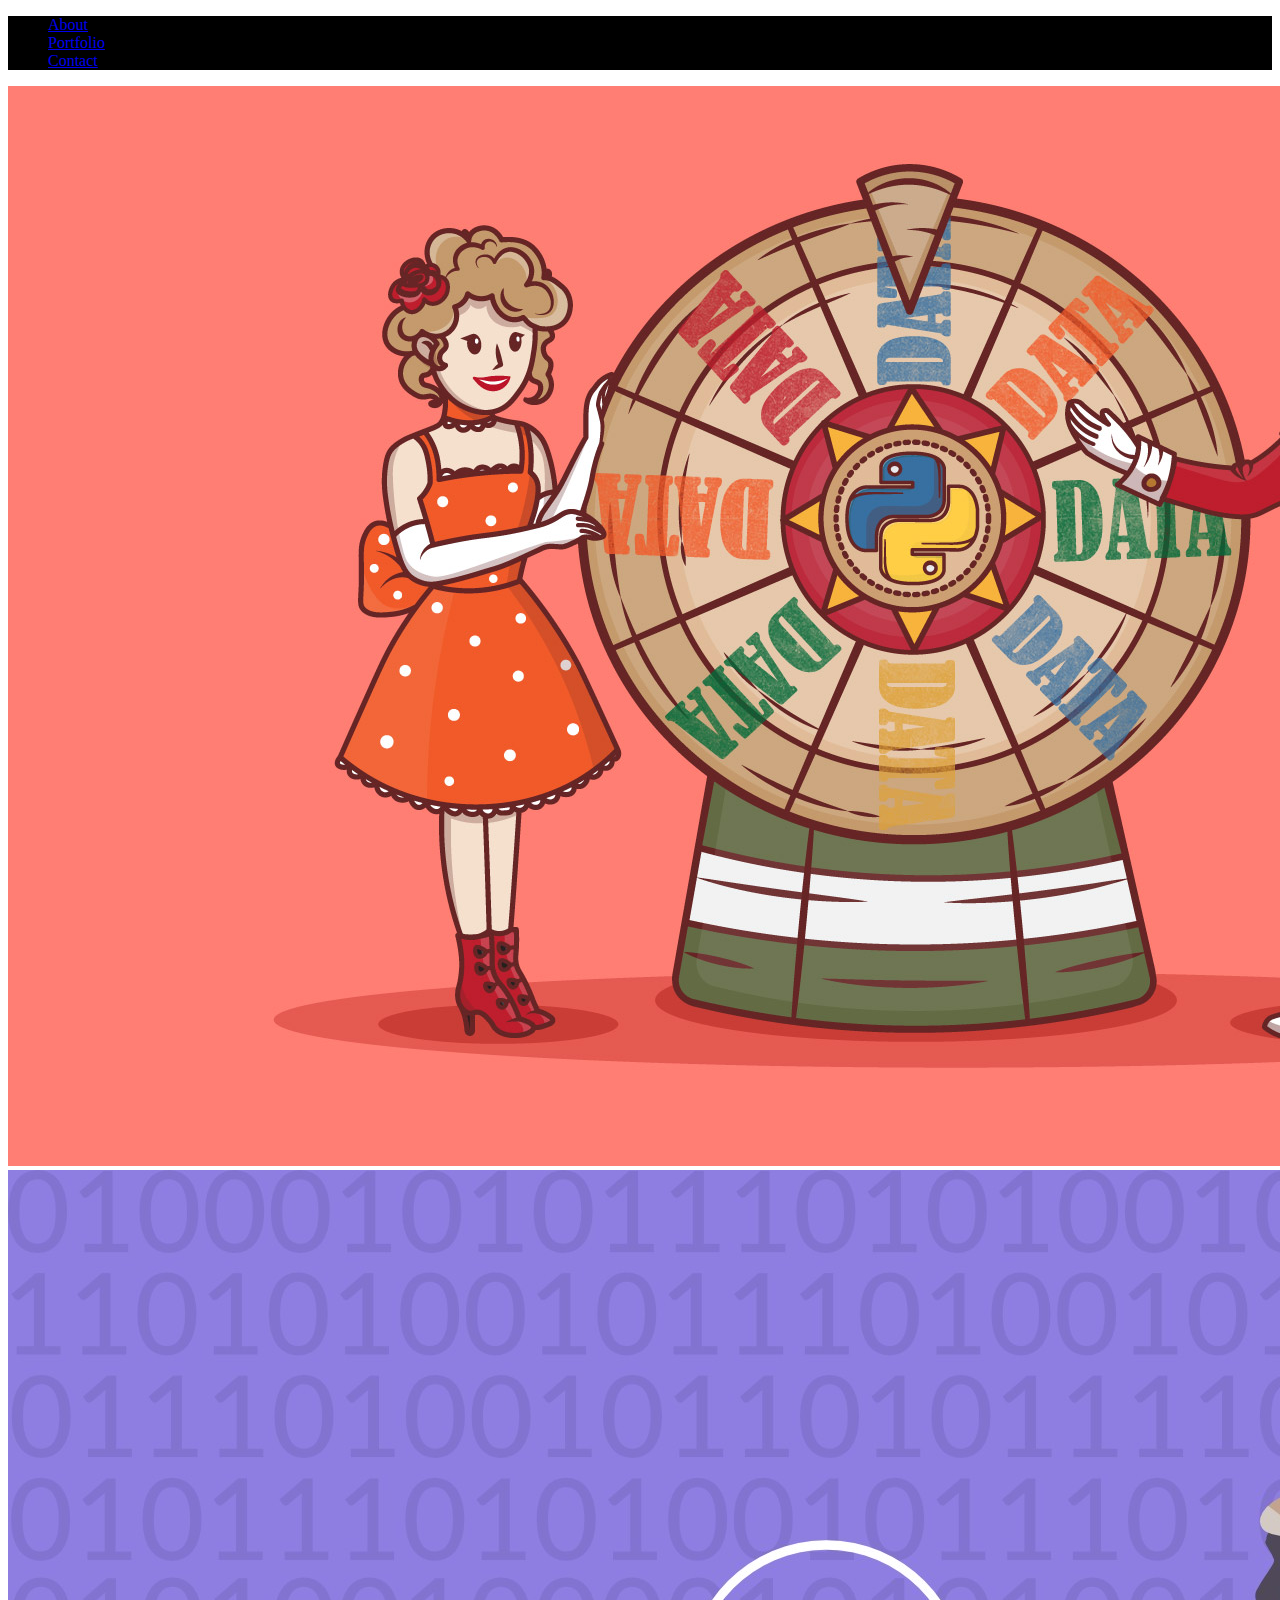
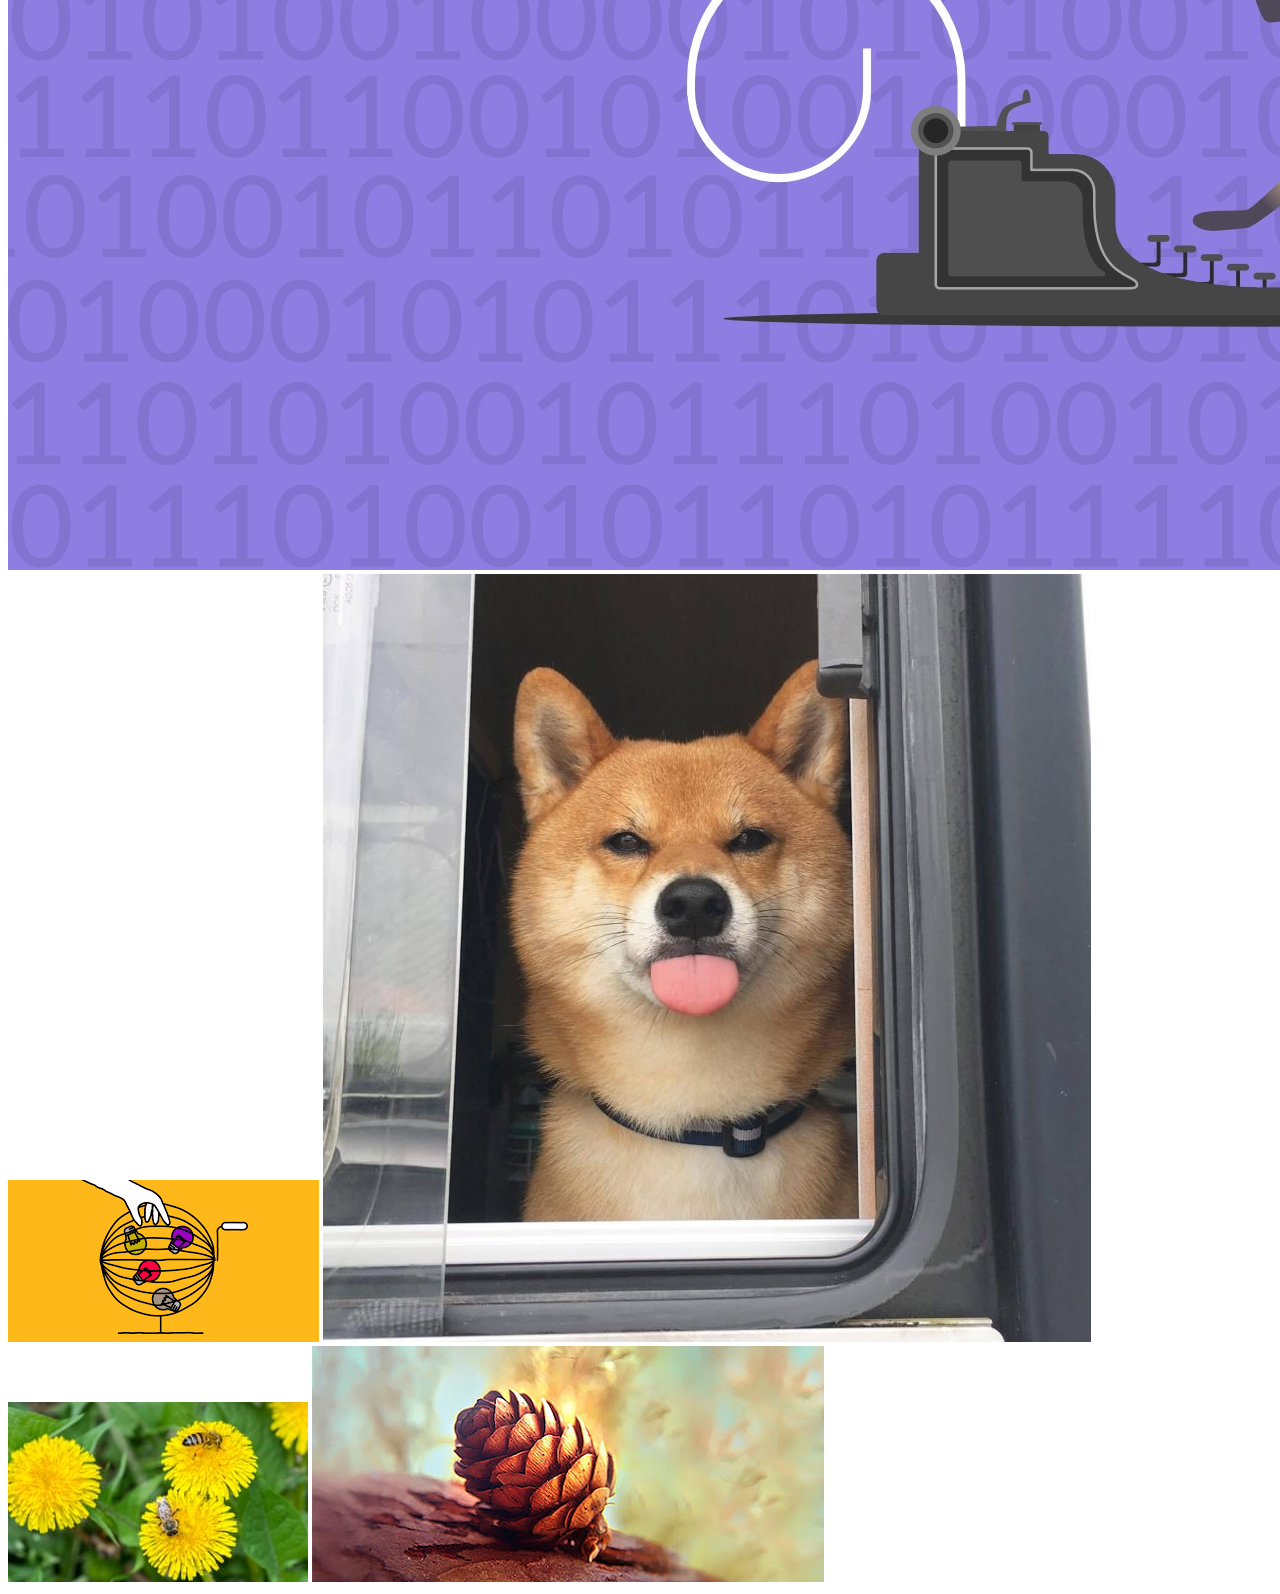
==== tabs/portfolio.html @ 24ce25c7 "Restructured files" ====
<!DOCTYPE html>
<html>
    <head>
        <link rel="stylesheet" href="https://stackpath.bootstrapcdn.com/bootstrap/4.5.0/css/bootstrap.min.css" integrity="sha384-9aIt2nRpC12Uk9gS9baDl411NQApFmC26EwAOH8WgZl5MYYxFfc+NcPb1dKGj7Sk" crossorigin="anonymous">
        <link rel="stylesheet" href="../assets/portfolio.css">
    </head>
    
    <div class="container">
        
        <!--Navbar-->
        <div class= "row col-md-6 col-lg-4 col-12">
            <nav class="navbar navbar-expand-lg navbar-expand-md navbar-expand-xs">
                <!--Links-->
                <ul class="navbar-nav">
                    <li class="nav-item">
                        <a class="nav-link" href="../index.html">About</a>
                    </li>
                    
                    <li class="nav-item">
                        <a class="nav-link" href="./portfolio.html">Portfolio</a>
                    </li>
                    
                    <li class="nav-item">
                        <a class="nav-link" href="./contact.html">Contact</a>
                    </li>
                </ul>
            </nav>
        </div>
        
        <!--Portfolio Pictures-->
        <div class="row">
            <img src="../assets/port1.jpg" alt="portfolio-picture-1"class="rounded float-right col-md-6 col-lg-4 col-8 img-fluid max-width:30%">
            <img src="../assets/port2.jpeg" alt="portfolio-picture-2"class="rounded float-right col-md-6 col-lg-4 col-8 img-fluid max-width:30%">
            <img src="../assets/port3.png" alt="portfolio-picture-3"class="rounded float-right col-md-6 col-lg-4 col-8 img-fluid max-width:30%">
            <img src="../assets/port4.jpg" alt="portfolio-picture-4"class="rounded float-right col-md-6 col-lg-4 col-8 img-fluid max-width:30%">
            <img src="../assets/port5.jpg" alt="portfolio-picture-5"class="rounded float-right col-md-6 col-lg-4 col-8 img-fluid max-width:30%">
            <img src="../assets/port6.jpg" alt="portfolio-picture-6"class="rounded float-right col-md-6 col-lg-4 col-8 img-fluid max-width:30%">
        </div>
    </div>

</html>
---- assets/portfolio.css ----
.navbar {
    background-color: black;
    
}
#vincent{
    background-color: lightgrey;
    color: darkblue;
}
#body {
    background-color: lightcyan; 
}
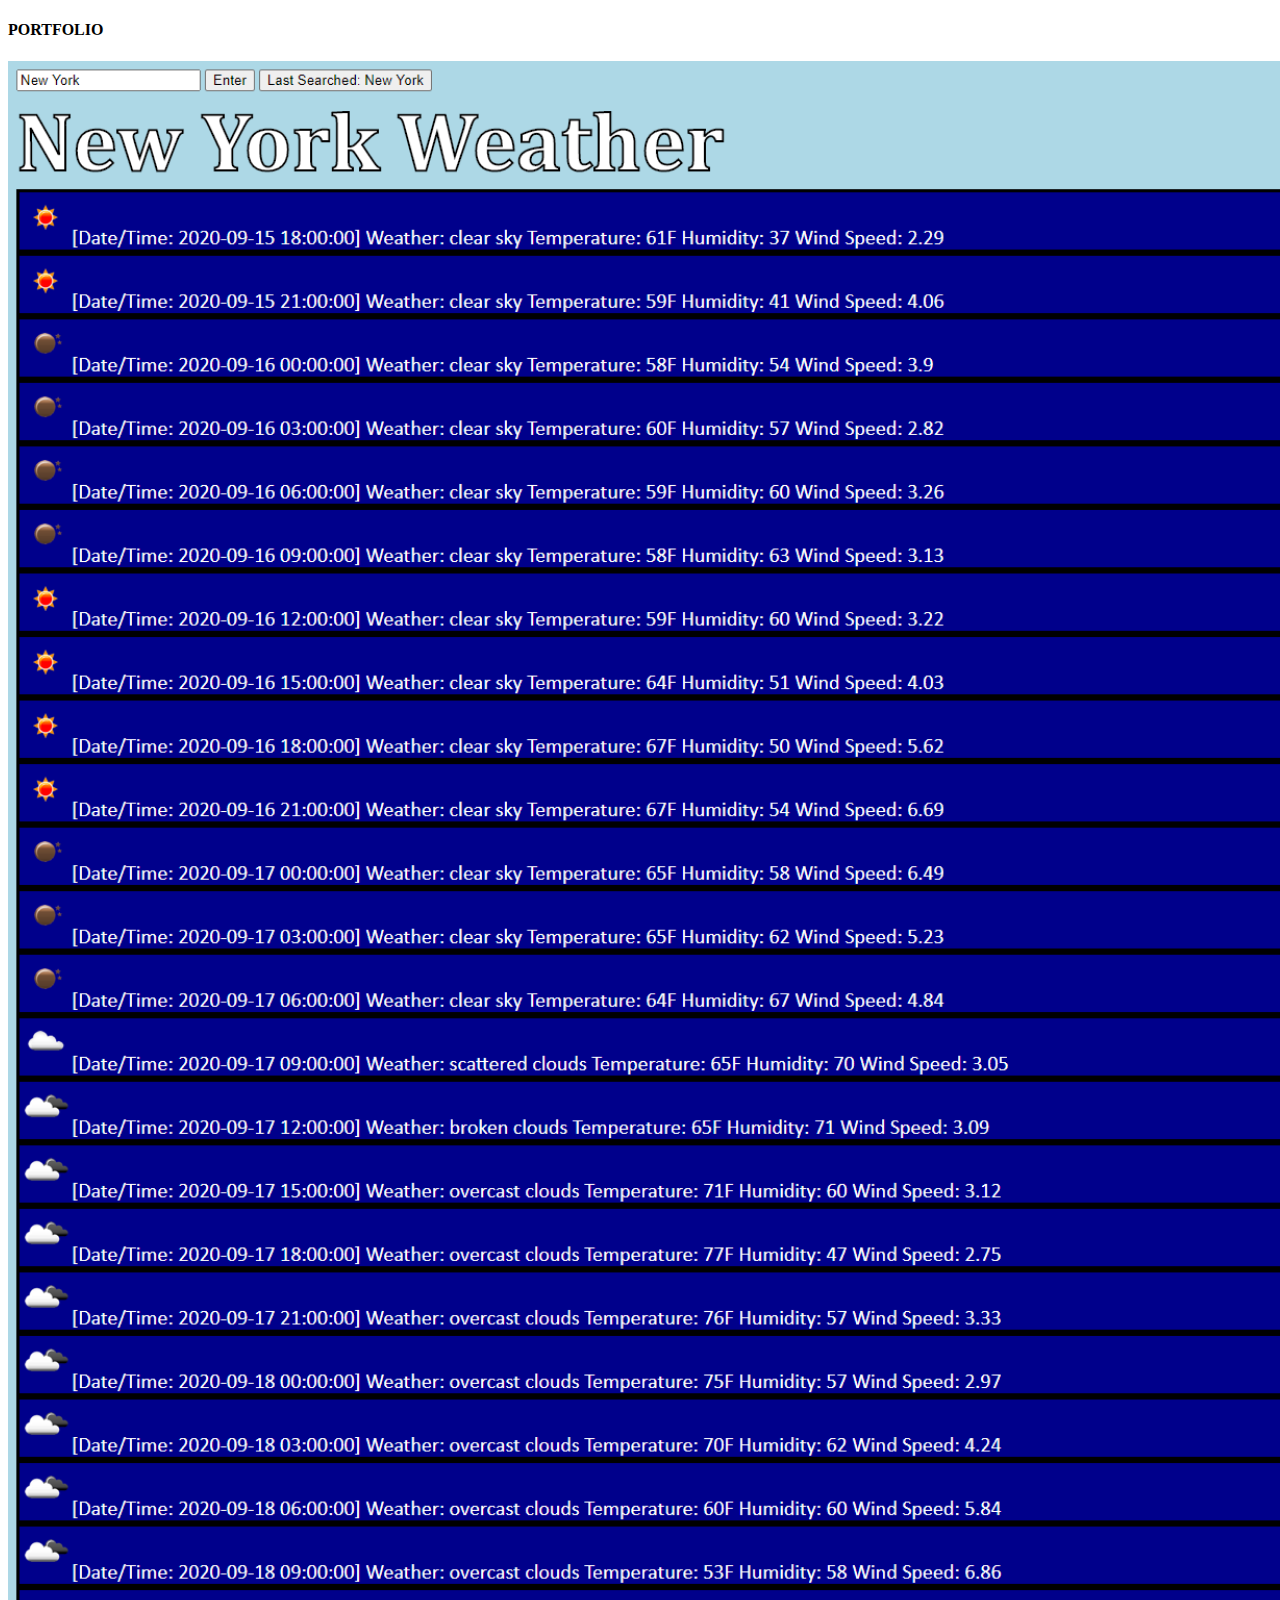
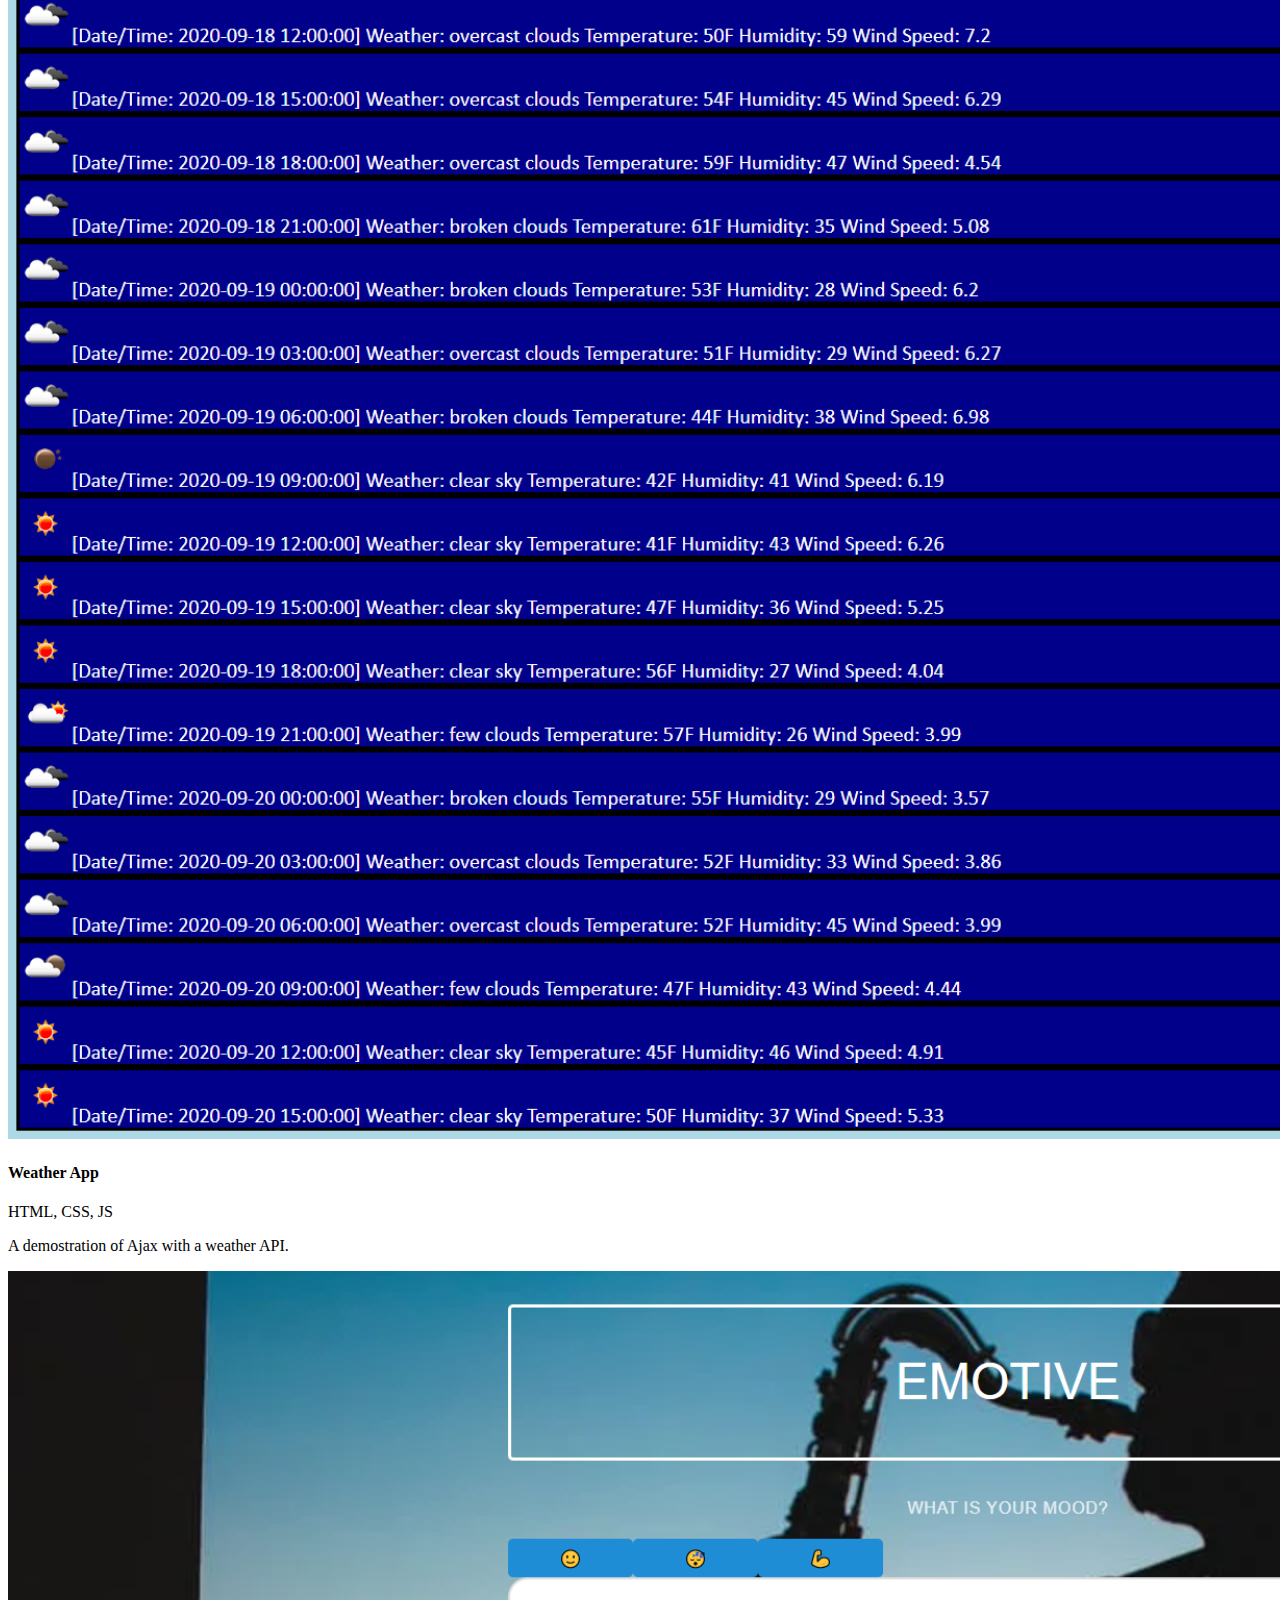
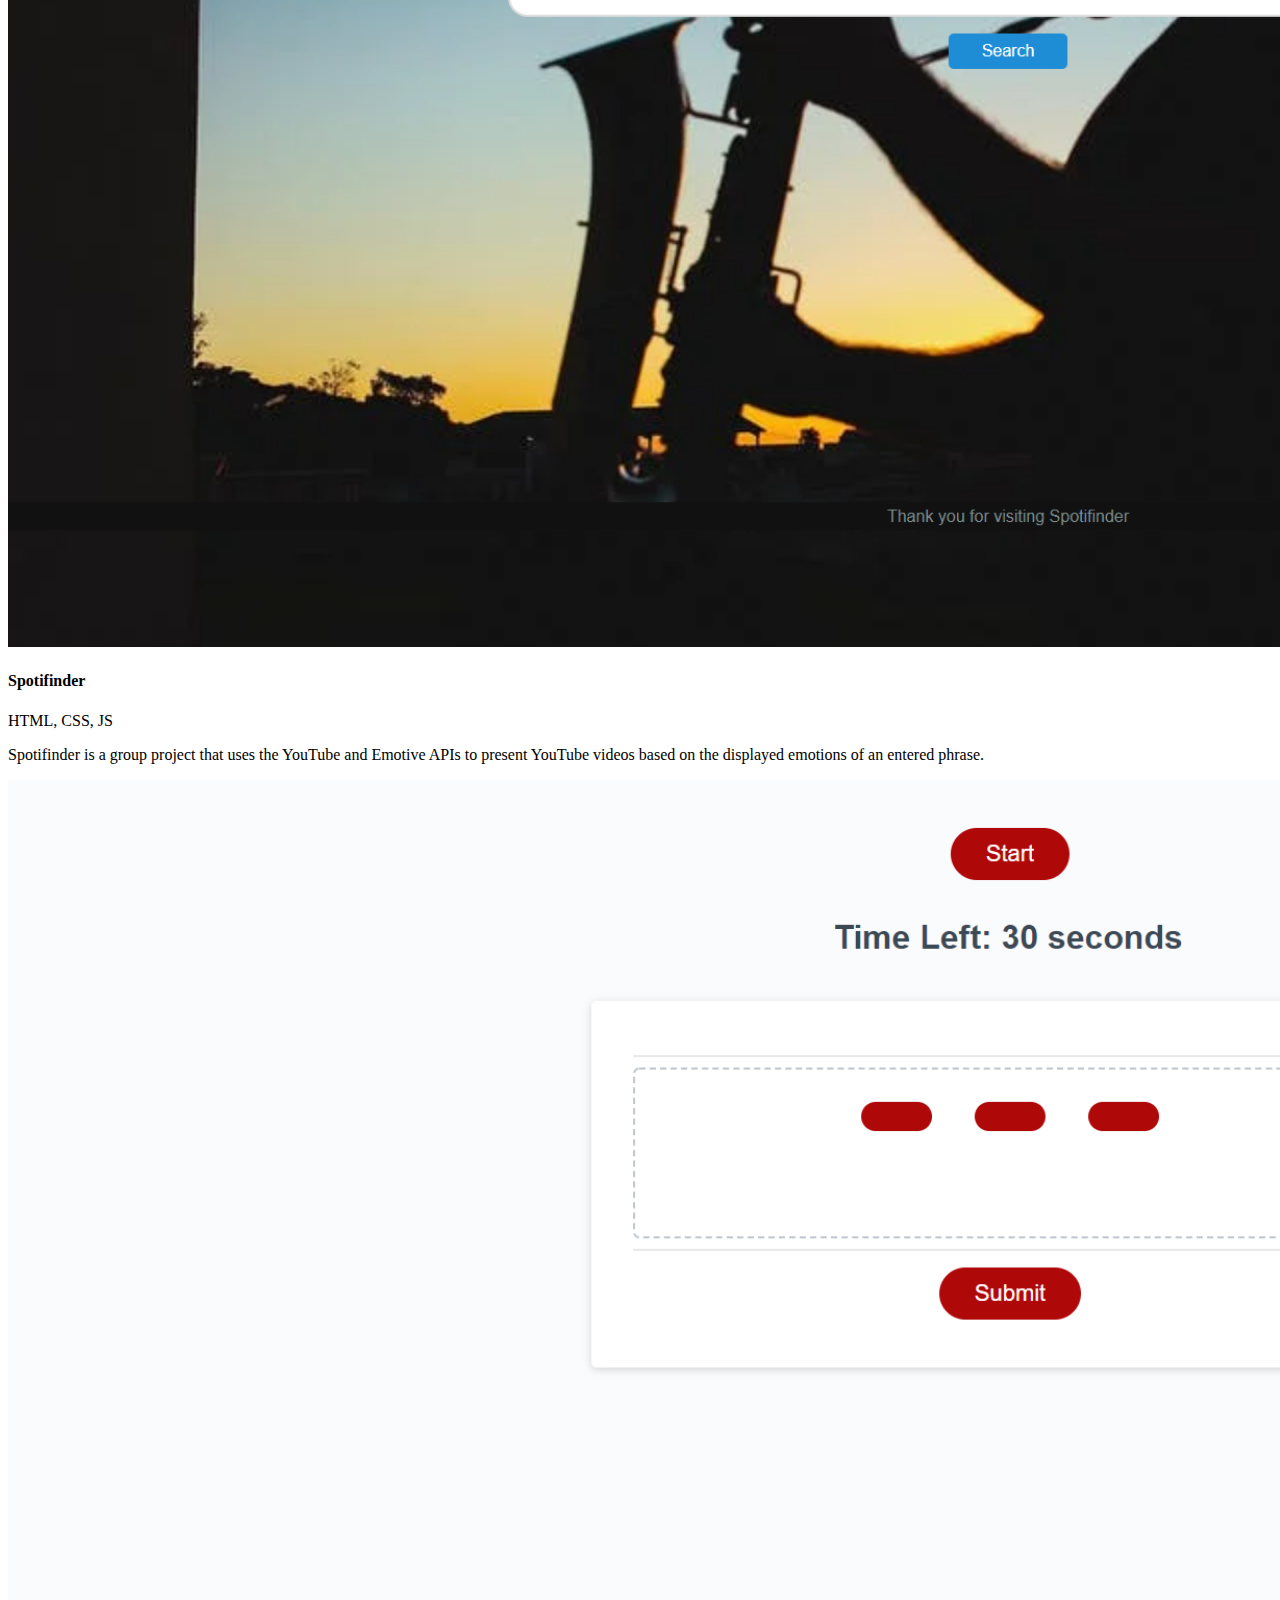
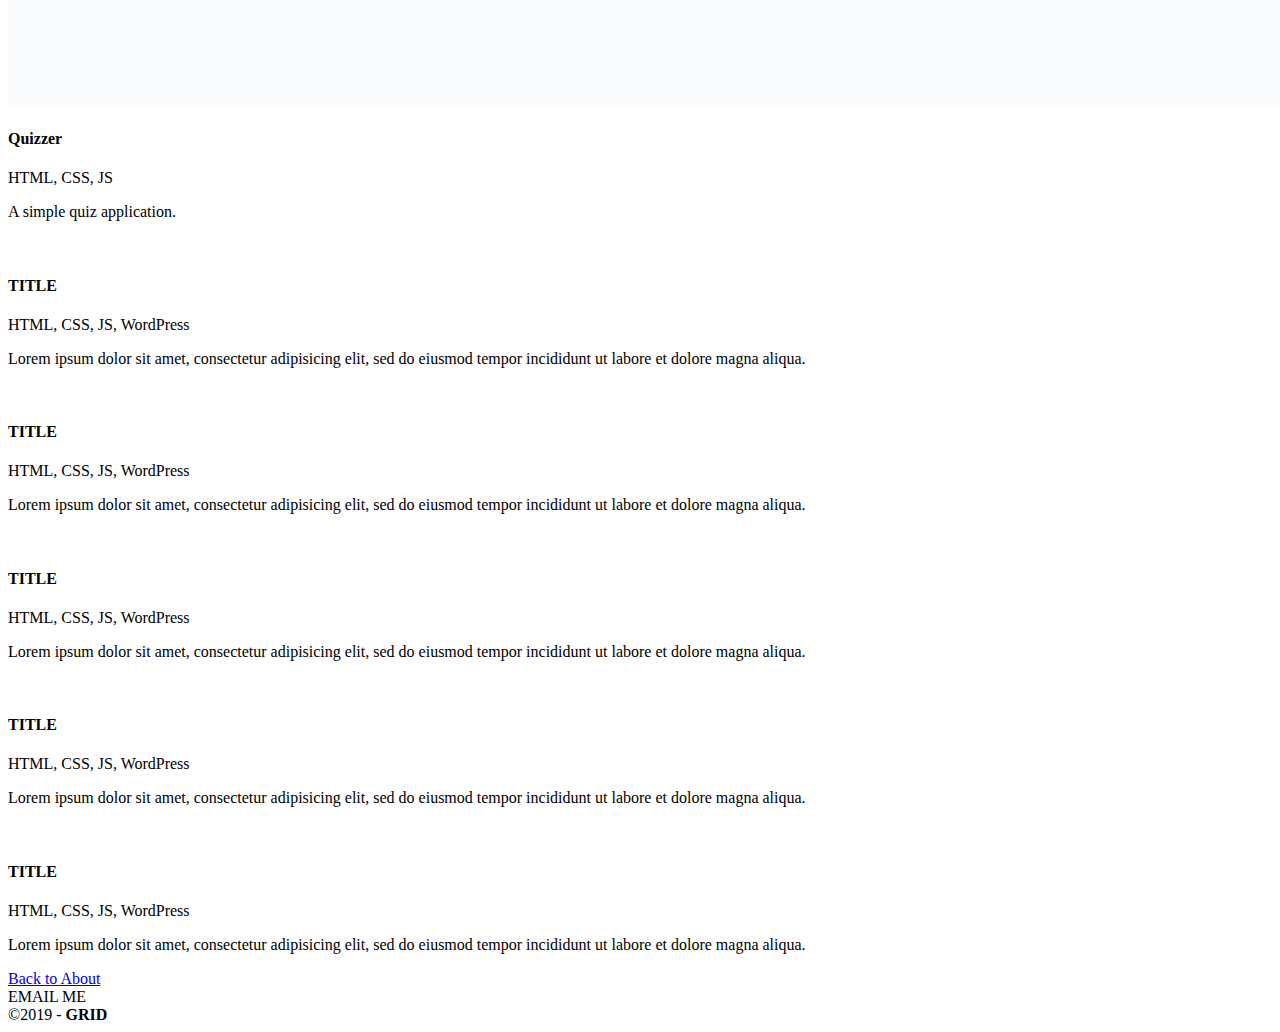
==== commit 45e03004: "Added projects to portfolio." ====
--- a/tabs/portfolio.html
+++ b/tabs/portfolio.html
@@ -1,41 +1,73 @@
-<!DOCTYPE html>
+<!doctype html>
 <html>
-    <head>
-        <link rel="stylesheet" href="https://stackpath.bootstrapcdn.com/bootstrap/4.5.0/css/bootstrap.min.css" integrity="sha384-9aIt2nRpC12Uk9gS9baDl411NQApFmC26EwAOH8WgZl5MYYxFfc+NcPb1dKGj7Sk" crossorigin="anonymous">
-        <link rel="stylesheet" href="../assets/portfolio.css">
-    </head>
-    
-    <div class="container">
-        
-        <!--Navbar-->
-        <div class= "row col-md-6 col-lg-4 col-12">
-            <nav class="navbar navbar-expand-lg navbar-expand-md navbar-expand-xs">
-                <!--Links-->
-                <ul class="navbar-nav">
-                    <li class="nav-item">
-                        <a class="nav-link" href="../index.html">About</a>
-                    </li>
-                    
-                    <li class="nav-item">
-                        <a class="nav-link" href="./portfolio.html">Portfolio</a>
-                    </li>
-                    
-                    <li class="nav-item">
-                        <a class="nav-link" href="./contact.html">Contact</a>
-                    </li>
-                </ul>
-            </nav>
-        </div>
-        
-        <!--Portfolio Pictures-->
-        <div class="row">
-            <img src="../assets/port1.jpg" alt="portfolio-picture-1"class="rounded float-right col-md-6 col-lg-4 col-8 img-fluid max-width:30%">
-            <img src="../assets/port2.jpeg" alt="portfolio-picture-2"class="rounded float-right col-md-6 col-lg-4 col-8 img-fluid max-width:30%">
-            <img src="../assets/port3.png" alt="portfolio-picture-3"class="rounded float-right col-md-6 col-lg-4 col-8 img-fluid max-width:30%">
-            <img src="../assets/port4.jpg" alt="portfolio-picture-4"class="rounded float-right col-md-6 col-lg-4 col-8 img-fluid max-width:30%">
-            <img src="../assets/port5.jpg" alt="portfolio-picture-5"class="rounded float-right col-md-6 col-lg-4 col-8 img-fluid max-width:30%">
-            <img src="../assets/port6.jpg" alt="portfolio-picture-6"class="rounded float-right col-md-6 col-lg-4 col-8 img-fluid max-width:30%">
-        </div>
+<head>
+<meta charset="utf-8">
+<meta http-equiv="X-UA-Compatible" content="IE=edge">
+<meta name="viewport" content="width=device-width, initial-scale=1">
+<title>Portfolio</title>
+<link href="../assets/css/portfoliostyle.css" rel="stylesheet" type="text/css">
+</head>
+<body>
+<!-- Main Container -->
+<div class="container"> 
+  <!-- Header -->
+  <header class="header">
+    <h4 class="logo">PORTFOLIO</h4>
+  </header>
+  <!-- Hero Section -->
+  <!-- Stats Gallery Section -->
+  <div class="gallery">
+    <div class="thumbnail"> <a href="https://vincentslee.github.io/weatherapp/"><img src="../images/weatherappss.png" alt="weatherappimg" width="2000" class="cards"/></a>
+      <h4>Weather App</h4>
+      <p class="tag">HTML, CSS, JS</p>
+      <p class="text_column">A demostration of Ajax with a weather API.</p>
     </div>
-
+    <div class="thumbnail"> <a href="https://vincentslee.github.io/spotifinder/"><img src="../images/spotifinderss.png" alt="spotifinderimg" width="2000" class="cards"/></a>
+      <h4>Spotifinder</h4>
+      <p class="tag">HTML, CSS, JS</p>
+      <p class="text_column">Spotifinder is a group project that uses the YouTube and Emotive APIs to present YouTube videos based on the displayed emotions of an entered phrase.</p>
+    </div>
+    <div class="thumbnail"> <a href="https://vincentslee.github.io/quizzer/"><img src="../images/quizerss.png" alt="quizzerimg" width="2000" class="cards"/></a>
+      <h4>Quizzer</h4>
+      <p class="tag">HTML, CSS, JS</p>
+      <p class="text_column">A simple quiz application.</p>
+    </div>
+    <div class="thumbnail"> <a href="#"><img src="file:///C|/Users/Vince/AppData/Roaming/Adobe/Dreamweaver 2020/en_US/Configuration/Temp/Assets/eam5168.tmp/images/bkg_06.jpg" alt="" width="2000" class="cards"/></a>
+      <h4>TITLE</h4>
+      <p class="tag">HTML, CSS, JS, WordPress</p>
+      <p class="text_column">Lorem ipsum dolor sit amet, consectetur adipisicing elit, sed do eiusmod tempor incididunt ut labore et dolore magna aliqua.</p>
+    </div>
+  </div>
+  <div class="gallery">
+    <div class="thumbnail"> <a href="#"><img src="file:///C|/Users/Vince/AppData/Roaming/Adobe/Dreamweaver 2020/en_US/Configuration/Temp/Assets/eam5168.tmp/images/bkg_06.jpg" alt="" width="2000" class="cards"/></a>
+      <h4>TITLE</h4>
+      <p class="tag">HTML, CSS, JS, WordPress</p>
+      <p class="text_column">Lorem ipsum dolor sit amet, consectetur adipisicing elit, sed do eiusmod tempor incididunt ut labore et dolore magna aliqua.</p>
+    </div>
+    <div class="thumbnail"> <a href="#"><img src="file:///C|/Users/Vince/AppData/Roaming/Adobe/Dreamweaver 2020/en_US/Configuration/Temp/Assets/eam5168.tmp/images/bkg_06.jpg" alt="" width="2000" class="cards"/></a>
+      <h4>TITLE</h4>
+      <p class="tag">HTML, CSS, JS, WordPress</p>
+      <p class="text_column">Lorem ipsum dolor sit amet, consectetur adipisicing elit, sed do eiusmod tempor incididunt ut labore et dolore magna aliqua.</p>
+    </div>
+    <div class="thumbnail"> <a href="#"><img src="file:///C|/Users/Vince/AppData/Roaming/Adobe/Dreamweaver 2020/en_US/Configuration/Temp/Assets/eam5168.tmp/images/bkg_06.jpg" alt="" width="2000" class="cards"/></a>
+      <h4>TITLE</h4>
+      <p class="tag">HTML, CSS, JS, WordPress</p>
+      <p class="text_column">Lorem ipsum dolor sit amet, consectetur adipisicing elit, sed do eiusmod tempor incididunt ut labore et dolore magna aliqua.</p>
+    </div>
+    <div class="thumbnail"> <a href="https://vincentslee.github.io/weatherapp/"><img src="file:///C|/Users/Vince/AppData/Roaming/Adobe/Dreamweaver 2020/en_US/Configuration/Temp/Assets/eam5168.tmp/images/bkg_06.jpg" alt="" width="2000" class="cards"/></a>
+      <h4>TITLE</h4>
+      <p class="tag">HTML, CSS, JS, WordPress</p>
+      <p class="text_column">Lorem ipsum dolor sit amet, consectetur adipisicing elit, sed do eiusmod tempor incididunt ut labore et dolore magna aliqua.</p>
+    </div>
+  </div>
+  <!-- Footer Section -->
+  <footer id="contact">
+    <div class="hero_header"><a href="../index.html">Back to About</a></div>
+    <div class="button">EMAIL ME </div>
+  </footer>
+  <!-- Copyrights Section -->
+  <div class="copyright">&copy;2019 - <strong>GRID</strong></div>
+</div>
+<!-- Main Container Ends -->
+</body>
 </html>